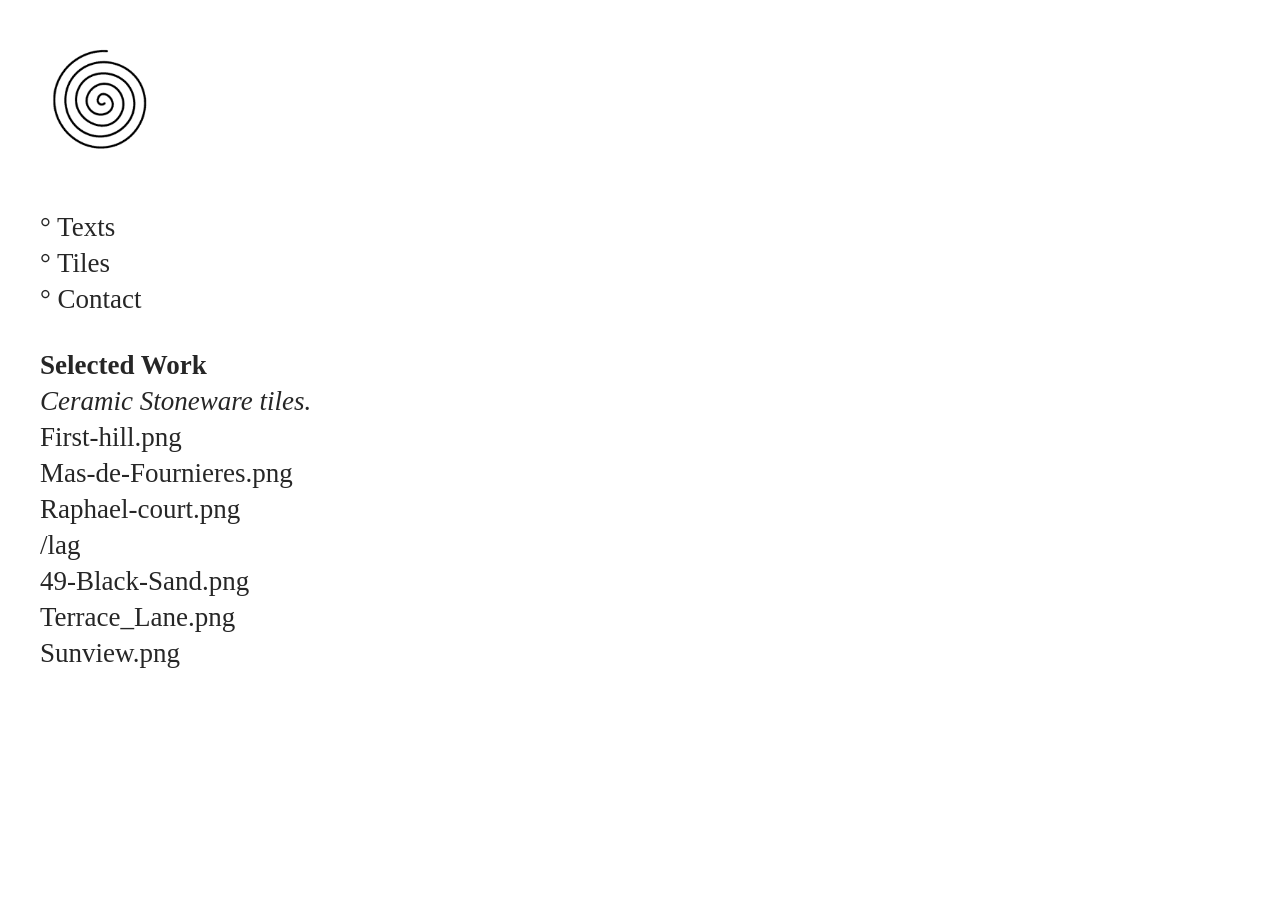
==== index.html @ 8a4e9999 "Update index.html" ====
<!DOCTYPE html>
<html lang="en">
<head>
    <meta charset="UTF-8">
    <meta name="viewport" content="width=device-width, initial-scale=1.0">
    <title>Tiles - Lacey Verhalen</title>
    <link rel="stylesheet" href="style.css">
</head>
<body>

    <!-- Top Left GIF Logo (Links back to home) -->
    <a href="index.html" class="logo">
        <img src="spiral.gif" alt="Spiral Logo">
    </a>

    <!-- Main Content Grid (Nav + Header) -->
    <div class="tiles-header-grid">
        <!-- Navigation Column -->
        <div class="nav-group">
            <p>° <a href="texts.html">Texts</a></p>
            <p>° <a href="tiles.html">Tiles</a></p>
            <p>° <a href="contact.html">Contact</a></p>
        </div>

        <!-- Selected Work Header Column -->
        <div class="work-title">
            <p class="bold">Selected Work</p>
            <p class="italic">Ceramic Stoneware tiles.</p>
        </div>
    </div>

    <!-- Image Links List -->
    <div class="tiles-links-container">
        <!-- Group 1 -->
        <div class="tile-link-block">
            <p><a href="images/First-hill.png" target="_blank">First-hill.png</a></p>
        </div>

        <!-- Group 2 -->
        <div class="tile-link-block">
            <p><a href="images/Mas-de-Fournieres.png" target="_blank">Mas-de-Fournieres.png</a></p>
            <p><a href="images/Raphael-court.png" target="_blank">Raphael-court.png</a></p>
        </div>

        <!-- Group 3 -->
        <div class="tile-link-block">
            <p><a href="images/49-Black-Sand.png" target="_blank" class="italic">/lag</a></p>
            <p><a href="images/49-Black-Sand.png" target="_blank">49-Black-Sand.png</a></p>
        </div>

        <!-- Group 4 -->
        <div class="tile-link-block">
            <p><a href="images/Terrace_Lane.png" target="_blank">Terrace_Lane.png</a></p>
            <p><a href="images/Sunview.png" target="_blank">Sunview.png</a></p>
        </div>
    </div>

</body>
</html>
---- style.css ----
/* Enable smooth font rendering for a thinner appearance */
html {
    -webkit-font-smoothing: antialiased;
    -moz-osx-font-smoothing: grayscale;
}

body {
    font-family: "Times New Roman", Times, serif;
    font-size: 27px;
    line-height: 36px;
    font-weight: 400;
    margin: 40px;
    color: rgba(0, 0, 0, 0.85);
    background-color: #ffffff;
}

/* Base Paragraph Reset */
p {
    margin: 0;
    padding: 0;
}

/* Strict Link Styling */
a, 
a:visited, 
a:active, 
a:link {
    font-family: inherit;
    font-size: inherit;
    color: rgba(0, 0, 0, 0.85);
    text-decoration: none;
    font-style: normal;
}

/* Link Hover Effect */
a:hover {
    font-style: italic;
    color: rgba(0, 0, 0, 0.85);
}

/* Logo */
.logo {
    display: inline-block;
    margin-bottom: 40px;
}

.logo img {
    height: 120px;
    width: auto;
    border: none;
    display: block;
}

/* Utility Classes */
.italic {
    font-style: italic;
}

.bold {
    font-weight: bold;
}

/* Layout Spacing */
.intro {
    margin-bottom: 35px;
}

.nav-group {
    margin-bottom: 30px;
}

.events-header {
    font-style: italic;
    margin-top: 50px;
    margin-bottom: 35px;
}

/* Fixes Event Clumping */
.events-container {
    display: block;
}

.event-item {
    margin-bottom: 35px; /* Creates spacing between each event block */
}

.event-item:last-child {
    margin-bottom: 0;
}

.event-item p {
    line-height: 36px;
}
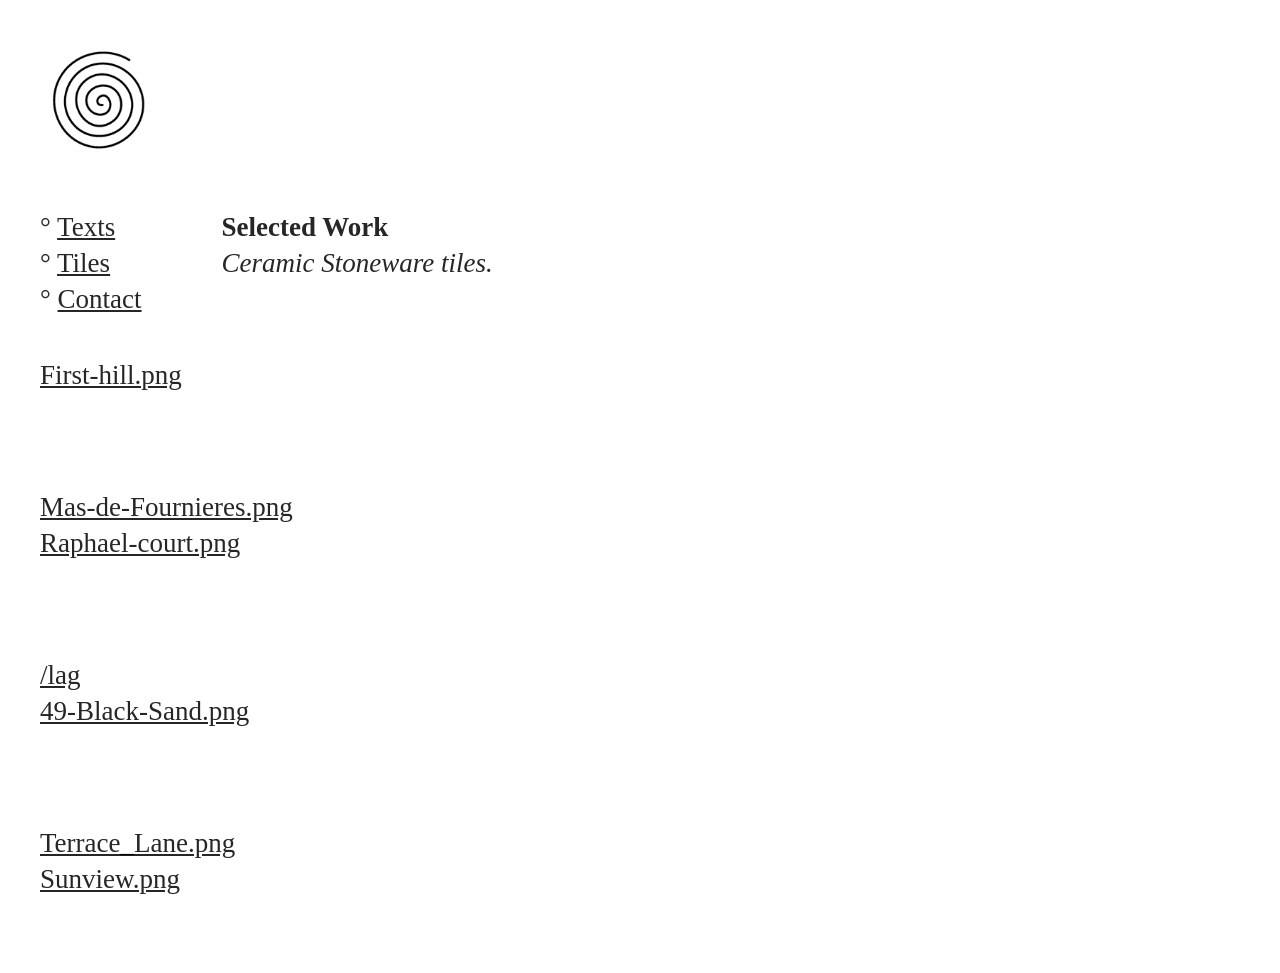
==== commit 4cdcda51: "Update index.html" ====
--- a/index.html
+++ b/index.html
@@ -35,25 +35,25 @@
         <div class="tile-link-block">
             <p><a href="images/First-hill.png" target="_blank">First-hill.png</a></p>
         </div>
-
+<br>
         <!-- Group 2 -->
         <div class="tile-link-block">
             <p><a href="images/Mas-de-Fournieres.png" target="_blank">Mas-de-Fournieres.png</a></p>
             <p><a href="images/Raphael-court.png" target="_blank">Raphael-court.png</a></p>
         </div>
-
+<br>
         <!-- Group 3 -->
         <div class="tile-link-block">
             <p><a href="images/49-Black-Sand.png" target="_blank" class="italic">/lag</a></p>
             <p><a href="images/49-Black-Sand.png" target="_blank">49-Black-Sand.png</a></p>
         </div>
-
+<br>
         <!-- Group 4 -->
         <div class="tile-link-block">
             <p><a href="images/Terrace_Lane.png" target="_blank">Terrace_Lane.png</a></p>
             <p><a href="images/Sunview.png" target="_blank">Sunview.png</a></p>
         </div>
     </div>
-
+<br>
 </body>
 </html>
--- a/style.css
+++ b/style.css
@@ -28,7 +28,7 @@
     font-family: inherit;
     font-size: inherit;
     color: rgba(0, 0, 0, 0.85);
-    text-decoration: none;
+    text-decoration: underline; /* Displays underlined links matching the mockup */
     font-style: normal;
 }
 
@@ -60,34 +60,20 @@
     font-weight: bold;
 }
 
-/* Layout Spacing */
-.intro {
-    margin-bottom: 35px;
+/* Header Grid Layout for Tiles Page */
+.tiles-header-grid {
+    display: flex;
+    gap: 80px; /* Space between navigation and "Selected Work" header */
+    margin-bottom: 40px;
 }
 
-.nav-group {
-    margin-bottom: 30px;
+/* Image Links Stack */
+.tiles-links-container {
+    display: flex;
+    flex-direction: column;
+    gap: 30px; /* Space between link blocks */
 }
 
-.events-header {
-    font-style: italic;
-    margin-top: 50px;
-    margin-bottom: 35px;
-}
-
-/* Fixes Event Clumping */
-.events-container {
-    display: block;
-}
-
-.event-item {
-    margin-bottom: 35px; /* Creates spacing between each event block */
-}
-
-.event-item:last-child {
-    margin-bottom: 0;
-}
-
-.event-item p {
+.tile-link-block p {
     line-height: 36px;
 }
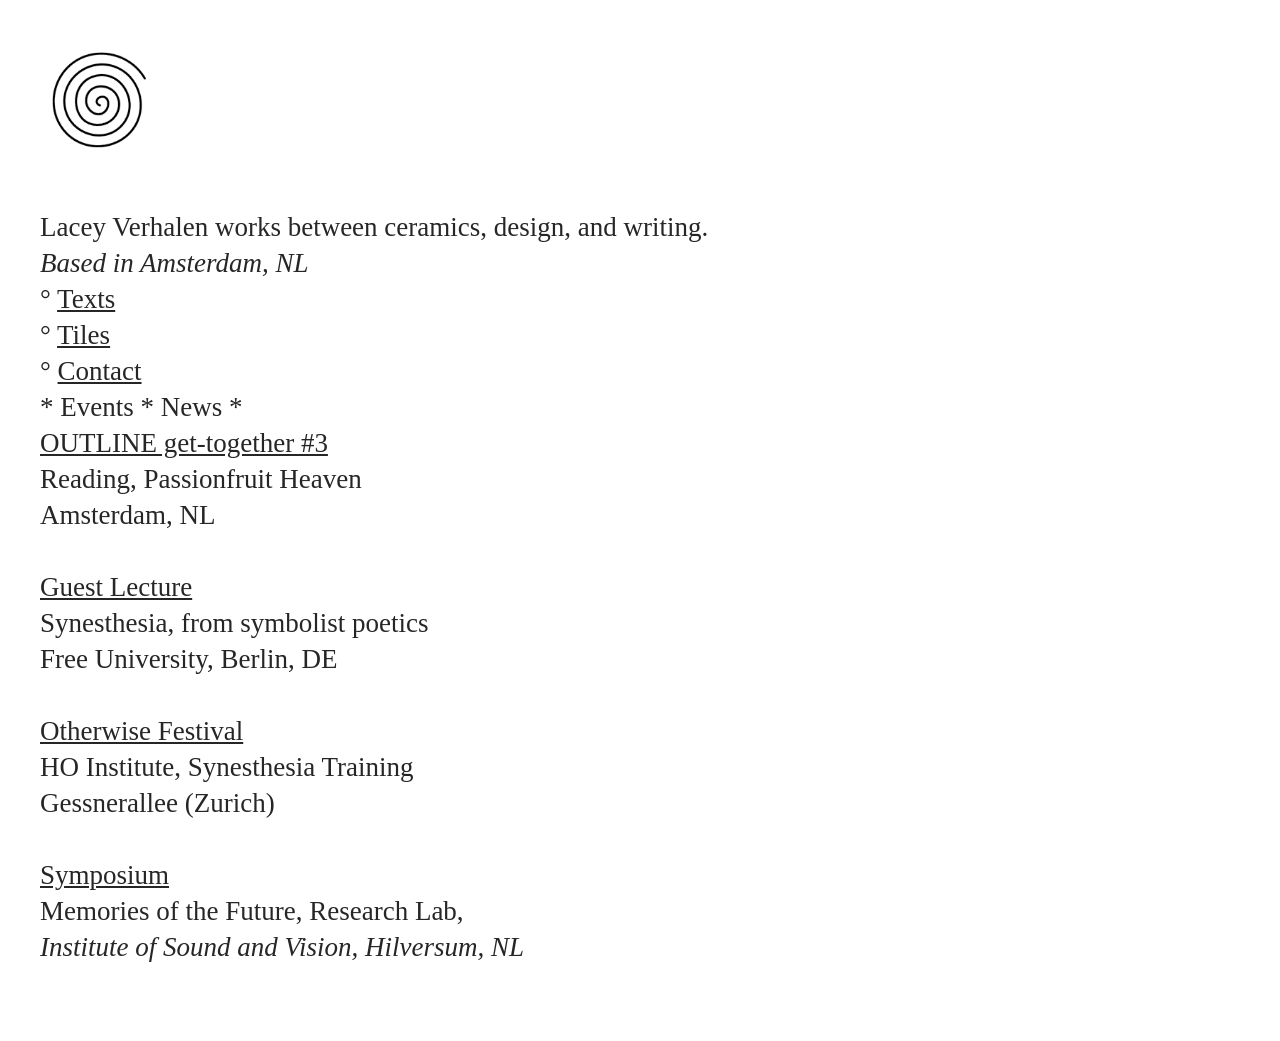
==== commit 85746b44: "Update index.html" ====
--- a/index.html
+++ b/index.html
@@ -3,57 +3,65 @@
 <head>
     <meta charset="UTF-8">
     <meta name="viewport" content="width=device-width, initial-scale=1.0">
-    <title>Tiles - Lacey Verhalen</title>
+    <title>Lacey Verhalen</title>
     <link rel="stylesheet" href="style.css">
 </head>
 <body>
 
-    <!-- Top Left GIF Logo (Links back to home) -->
+    <!-- Top Left GIF Logo -->
     <a href="index.html" class="logo">
         <img src="spiral.gif" alt="Spiral Logo">
     </a>
 
-    <!-- Main Content Grid (Nav + Header) -->
-    <div class="tiles-header-grid">
-        <!-- Navigation Column -->
-        <div class="nav-group">
-            <p>° <a href="texts.html">Texts</a></p>
-            <p>° <a href="tiles.html">Tiles</a></p>
-            <p>° <a href="contact.html">Contact</a></p>
+    <!-- Main Intro Text -->
+    <p class="intro">
+        Lacey Verhalen works between ceramics, design, and writing.<br>
+        <span class="italic">Based in Amsterdam, NL</span>
+    </p>
+
+    <!-- Navigation Links -->
+    <div class="nav-group">
+        <p>° <a href="texts.html">Texts</a></p>
+        <p>° <a href="tiles.html">Tiles</a></p>
+    </div>
+
+    <div class="nav-group">
+        <p>° <a href="contact.html">Contact</a></p>
+    </div>
+
+    <!-- Events Title -->
+    <p class="events-header">* Events * News *</p>
+
+    <!-- Vertical Events Block -->
+    <div class="events-container">
+        <!-- Event 1 -->
+        <div class="event-item">
+            <p><a href="https://example.com" target="_blank" rel="noopener noreferrer">OUTLINE get-together #3</a></p>
+            <p>Reading, Passionfruit Heaven</p>
+            <p>Amsterdam, NL</p>
         </div>
-
-        <!-- Selected Work Header Column -->
-        <div class="work-title">
-            <p class="bold">Selected Work</p>
-            <p class="italic">Ceramic Stoneware tiles.</p>
+ <br>
+        <!-- Event 2 -->
+        <div class="event-item">
+            <p><a href="https://example.com" target="_blank" rel="noopener noreferrer">Guest Lecture</a></p>
+            <p>Synesthesia, from symbolist poetics</p>
+            <p>Free University, Berlin, DE</p>
+        </div>
+ <br>
+        <!-- Event 3 -->
+        <div class="event-item">
+            <p><a href="https://example.com" target="_blank" rel="noopener noreferrer">Otherwise Festival</a></p>
+            <p>HO Institute, Synesthesia Training</p>
+            <p>Gessnerallee (Zurich)</p>
+        </div>
+ <br>
+        <!-- Event 4 -->
+        <div class="event-item">
+            <p><a href="https://example.com" target="_blank" rel="noopener noreferrer">Symposium</a></p>
+            <p>Memories of the Future, Research Lab,</p>
+            <p class="italic">Institute of Sound and Vision, Hilversum, NL</p>
         </div>
     </div>
-
-    <!-- Image Links List -->
-    <div class="tiles-links-container">
-        <!-- Group 1 -->
-        <div class="tile-link-block">
-            <p><a href="images/First-hill.png" target="_blank">First-hill.png</a></p>
-        </div>
-<br>
-        <!-- Group 2 -->
-        <div class="tile-link-block">
-            <p><a href="images/Mas-de-Fournieres.png" target="_blank">Mas-de-Fournieres.png</a></p>
-            <p><a href="images/Raphael-court.png" target="_blank">Raphael-court.png</a></p>
-        </div>
-<br>
-        <!-- Group 3 -->
-        <div class="tile-link-block">
-            <p><a href="images/49-Black-Sand.png" target="_blank" class="italic">/lag</a></p>
-            <p><a href="images/49-Black-Sand.png" target="_blank">49-Black-Sand.png</a></p>
-        </div>
-<br>
-        <!-- Group 4 -->
-        <div class="tile-link-block">
-            <p><a href="images/Terrace_Lane.png" target="_blank">Terrace_Lane.png</a></p>
-            <p><a href="images/Sunview.png" target="_blank">Sunview.png</a></p>
-        </div>
-    </div>
-<br>
+ <br>
 </body>
 </html>
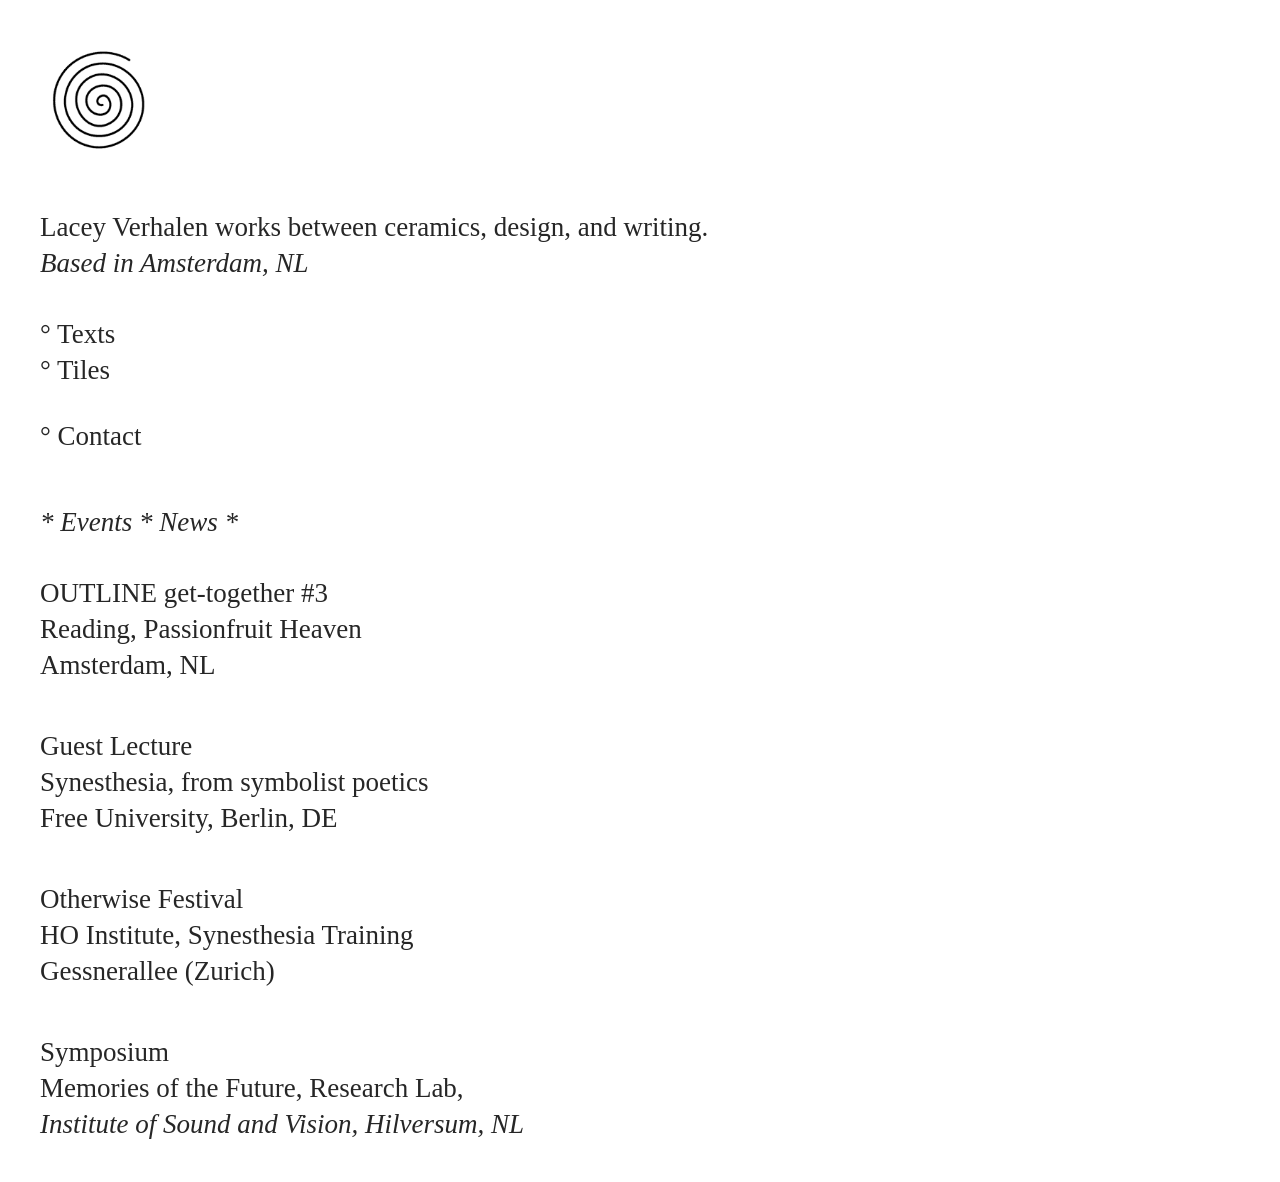
==== commit 382497f0: "Update index.html" ====
--- a/index.html
+++ b/index.html
@@ -40,21 +40,21 @@
             <p>Reading, Passionfruit Heaven</p>
             <p>Amsterdam, NL</p>
         </div>
- <br>
+        
         <!-- Event 2 -->
         <div class="event-item">
             <p><a href="https://example.com" target="_blank" rel="noopener noreferrer">Guest Lecture</a></p>
             <p>Synesthesia, from symbolist poetics</p>
             <p>Free University, Berlin, DE</p>
         </div>
- <br>
+
         <!-- Event 3 -->
         <div class="event-item">
             <p><a href="https://example.com" target="_blank" rel="noopener noreferrer">Otherwise Festival</a></p>
             <p>HO Institute, Synesthesia Training</p>
             <p>Gessnerallee (Zurich)</p>
         </div>
- <br>
+
         <!-- Event 4 -->
         <div class="event-item">
             <p><a href="https://example.com" target="_blank" rel="noopener noreferrer">Symposium</a></p>
@@ -62,6 +62,6 @@
             <p class="italic">Institute of Sound and Vision, Hilversum, NL</p>
         </div>
     </div>
- <br>
+
 </body>
 </html>
--- a/style.css
+++ b/style.css
@@ -28,7 +28,7 @@
     font-family: inherit;
     font-size: inherit;
     color: rgba(0, 0, 0, 0.85);
-    text-decoration: underline; /* Displays underlined links matching the mockup */
+    text-decoration: none;
     font-style: normal;
 }
 
@@ -51,29 +51,43 @@
     display: block;
 }
 
-/* Utility Classes */
+/* Utility Italic Class */
 .italic {
     font-style: italic;
 }
 
-.bold {
-    font-weight: bold;
+/* Section Header (Selected Work / Events Title) */
+.section-title,
+.events-header {
+    margin-top: 10px;
+    margin-bottom: 35px;
 }
 
-/* Header Grid Layout for Tiles Page */
-.tiles-header-grid {
-    display: flex;
-    gap: 80px; /* Space between navigation and "Selected Work" header */
-    margin-bottom: 40px;
+.events-header {
+    font-style: italic;
+    margin-top: 50px;
 }
 
-/* Image Links Stack */
-.tiles-links-container {
+/* Spacing Layout */
+.intro {
+    margin-bottom: 35px;
+}
+
+.nav-group {
+    margin-bottom: 30px;
+}
+
+.spacer-medium {
+    margin-top: 35px;
+}
+
+/* List Item Spacing */
+.events-container {
     display: flex;
     flex-direction: column;
-    gap: 30px; /* Space between link blocks */
+    gap: 45px;
 }
 
-.tile-link-block p {
+.event-item p {
     line-height: 36px;
 }
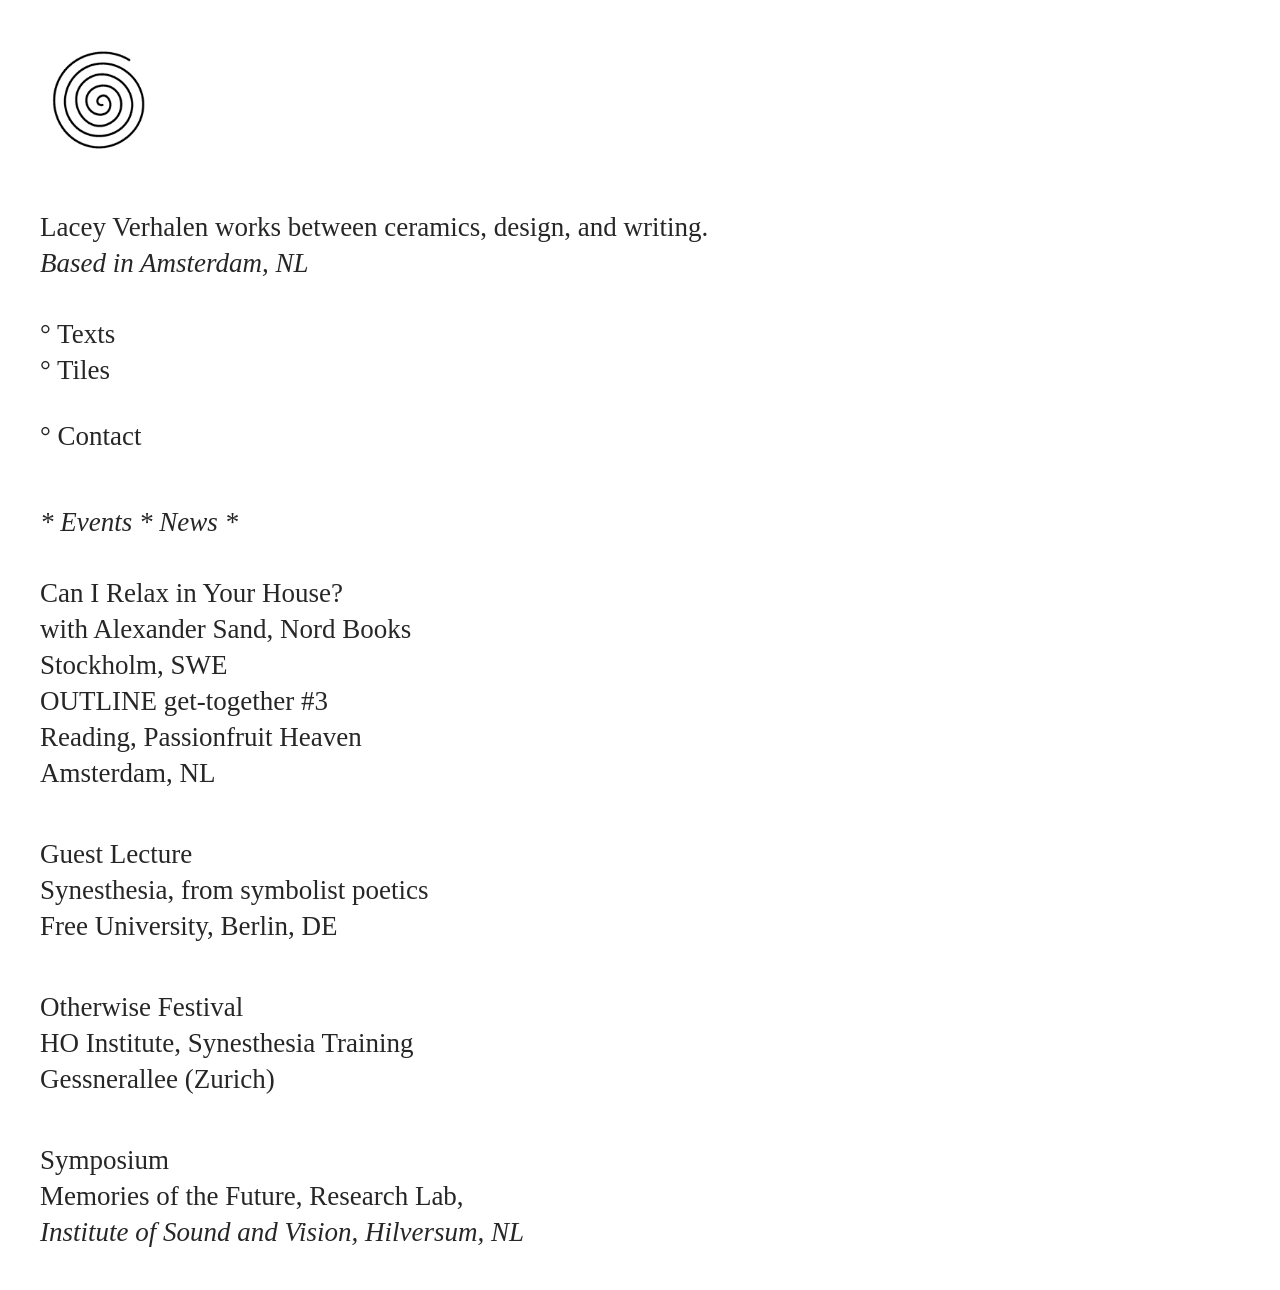
==== commit 3a001489: "Update index.html" ====
--- a/index.html
+++ b/index.html
@@ -32,32 +32,40 @@
     <!-- Events Title -->
     <p class="events-header">* Events * News *</p>
 
+    
+           <!-- Event 0 -->
+        <div class="event-item">
+            <p><a href="https://www.nordbooks.se/" target="_blank" rel="noopener noreferrer">Can I Relax in Your House?</a></p>
+            <p>with Alexander Sand, Nord Books</p>
+            <p>Stockholm, SWE</p>
+        </div>
+    
     <!-- Vertical Events Block -->
     <div class="events-container">
         <!-- Event 1 -->
         <div class="event-item">
-            <p><a href="https://example.com" target="_blank" rel="noopener noreferrer">OUTLINE get-together #3</a></p>
+            <p><a href="https://www.ot301.nl/agenda/13935" target="_blank" rel="noopener noreferrer">OUTLINE get-together #3</a></p>
             <p>Reading, Passionfruit Heaven</p>
             <p>Amsterdam, NL</p>
         </div>
         
         <!-- Event 2 -->
         <div class="event-item">
-            <p><a href="https://example.com" target="_blank" rel="noopener noreferrer">Guest Lecture</a></p>
+            <p>Guest Lecture</p>
             <p>Synesthesia, from symbolist poetics</p>
             <p>Free University, Berlin, DE</p>
         </div>
 
         <!-- Event 3 -->
         <div class="event-item">
-            <p><a href="https://example.com" target="_blank" rel="noopener noreferrer">Otherwise Festival</a></p>
+            <p>Otherwise Festival</p>
             <p>HO Institute, Synesthesia Training</p>
             <p>Gessnerallee (Zurich)</p>
         </div>
 
         <!-- Event 4 -->
         <div class="event-item">
-            <p><a href="https://example.com" target="_blank" rel="noopener noreferrer">Symposium</a></p>
+            <p>Symposium</p>
             <p>Memories of the Future, Research Lab,</p>
             <p class="italic">Institute of Sound and Vision, Hilversum, NL</p>
         </div>
--- a/style.css
+++ b/style.css
@@ -91,3 +91,18 @@
 .event-item p {
     line-height: 36px;
 }
+
+/* Vertical layout for displayed images */
+.tiles-image-container {
+    display: flex;
+    flex-direction: column;
+    gap: 40px; /* Space between each image */
+    margin-top: 30px;
+}
+
+.tiles-image-container img {
+    width: 1080px;
+    max-width: 100%; /* Keeps images responsive on smaller screens */
+    height: auto;
+    display: block;
+}
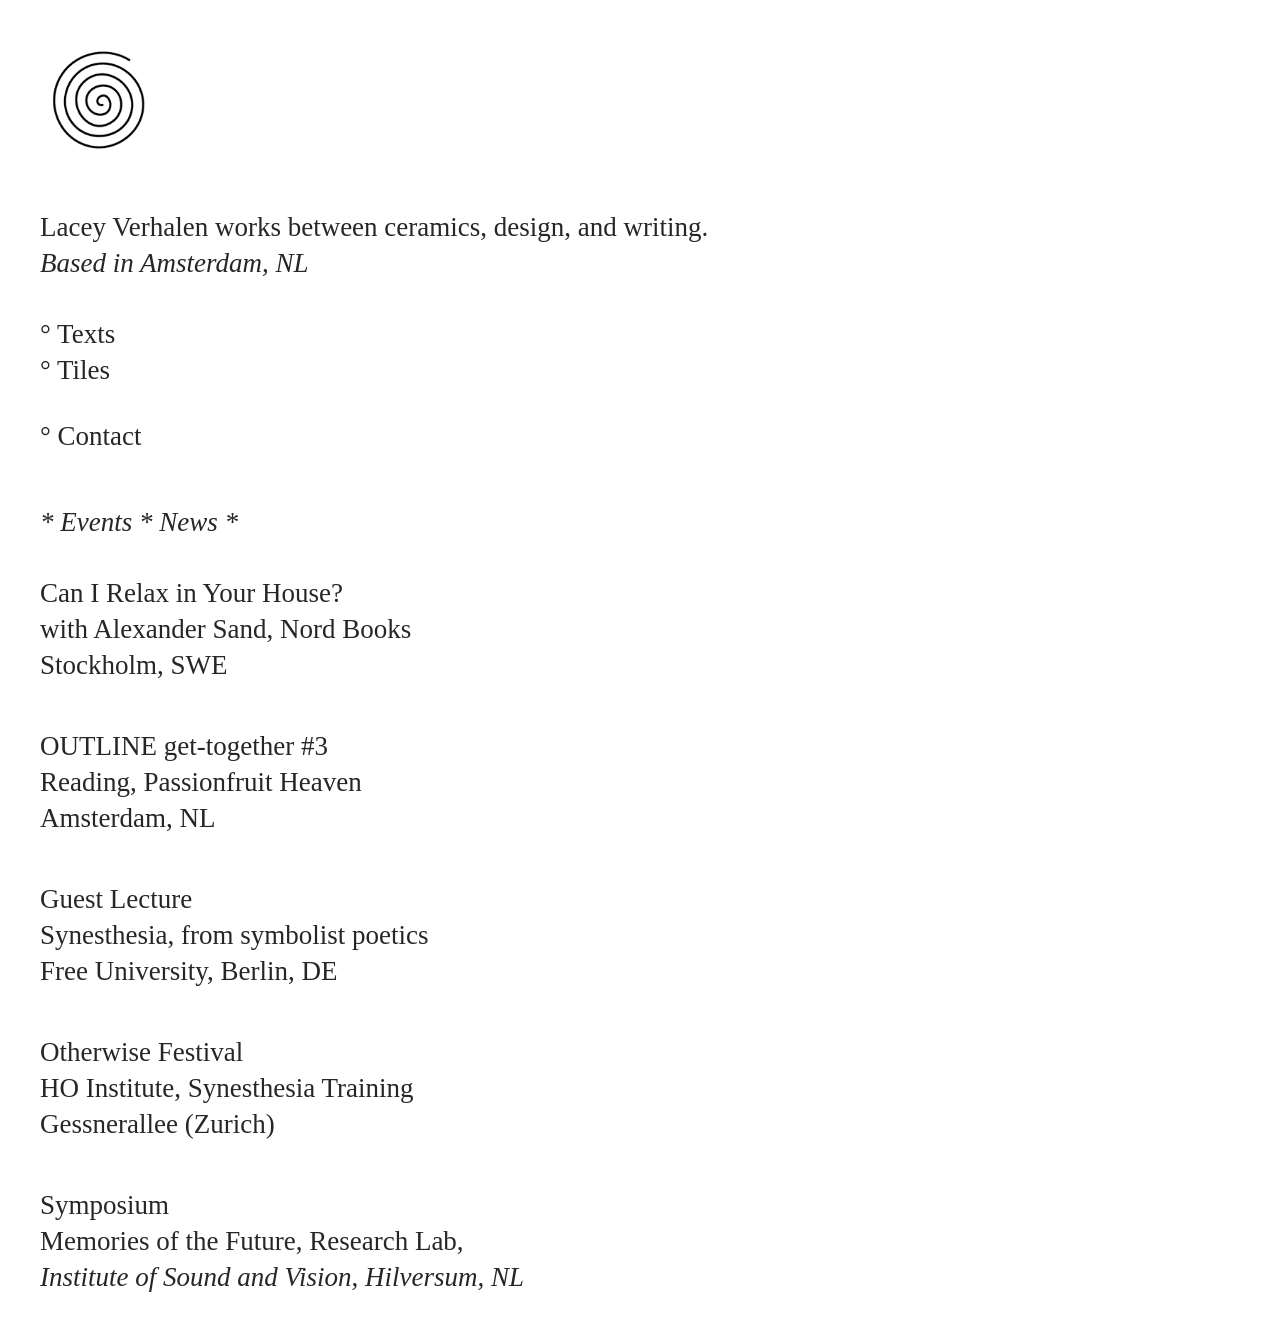
==== commit 8a93f816: "Update index.html" ====
--- a/index.html
+++ b/index.html
@@ -19,6 +19,7 @@
         <span class="italic">Based in Amsterdam, NL</span>
     </p>
 
+
     <!-- Navigation Links -->
     <div class="nav-group">
         <p>° <a href="texts.html">Texts</a></p>
@@ -32,16 +33,16 @@
     <!-- Events Title -->
     <p class="events-header">* Events * News *</p>
 
-    
-           <!-- Event 0 -->
+    <!-- Vertical Events Block -->
+    <div class="events-container">
+
+              <!-- Event 0 -->
         <div class="event-item">
             <p><a href="https://www.nordbooks.se/" target="_blank" rel="noopener noreferrer">Can I Relax in Your House?</a></p>
             <p>with Alexander Sand, Nord Books</p>
             <p>Stockholm, SWE</p>
         </div>
-    
-    <!-- Vertical Events Block -->
-    <div class="events-container">
+        
         <!-- Event 1 -->
         <div class="event-item">
             <p><a href="https://www.ot301.nl/agenda/13935" target="_blank" rel="noopener noreferrer">OUTLINE get-together #3</a></p>
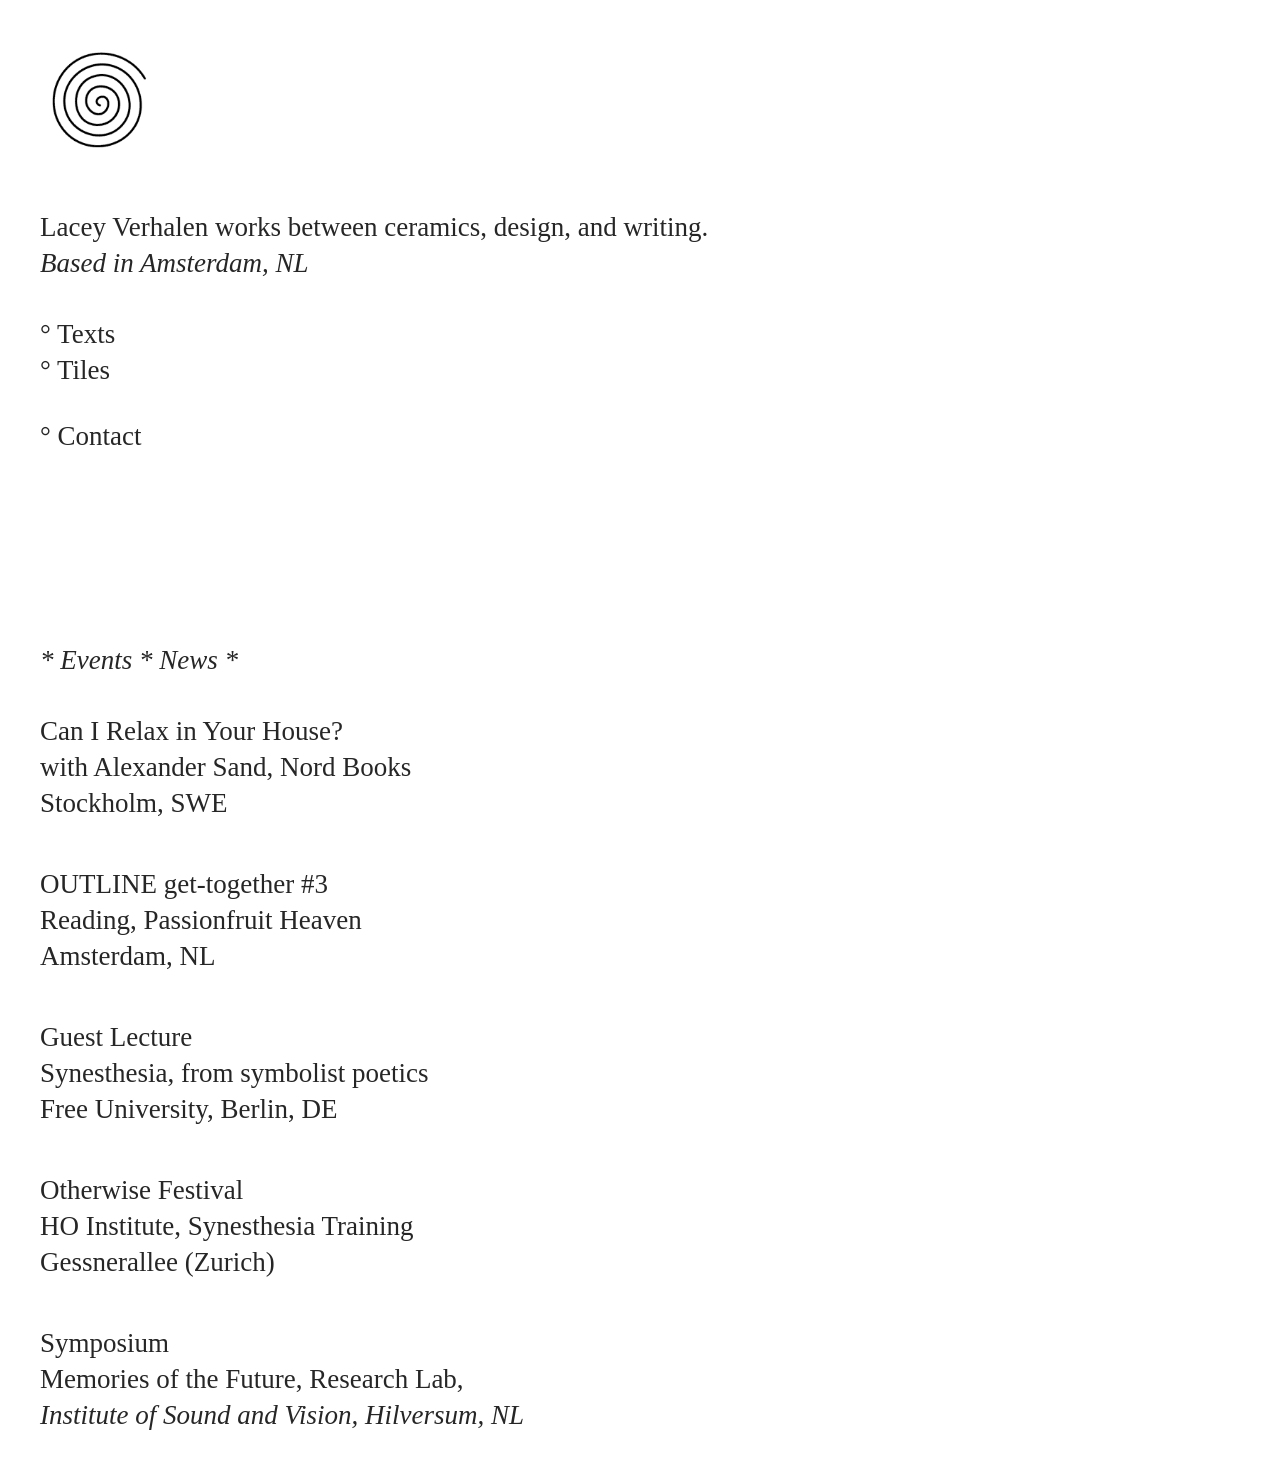
==== commit 9c1693d1: "Update index.html" ====
--- a/index.html
+++ b/index.html
@@ -29,7 +29,9 @@
     <div class="nav-group">
         <p>° <a href="contact.html">Contact</a></p>
     </div>
-
+     <br>
+     <br>
+     <br>
     <!-- Events Title -->
     <p class="events-header">* Events * News *</p>
 
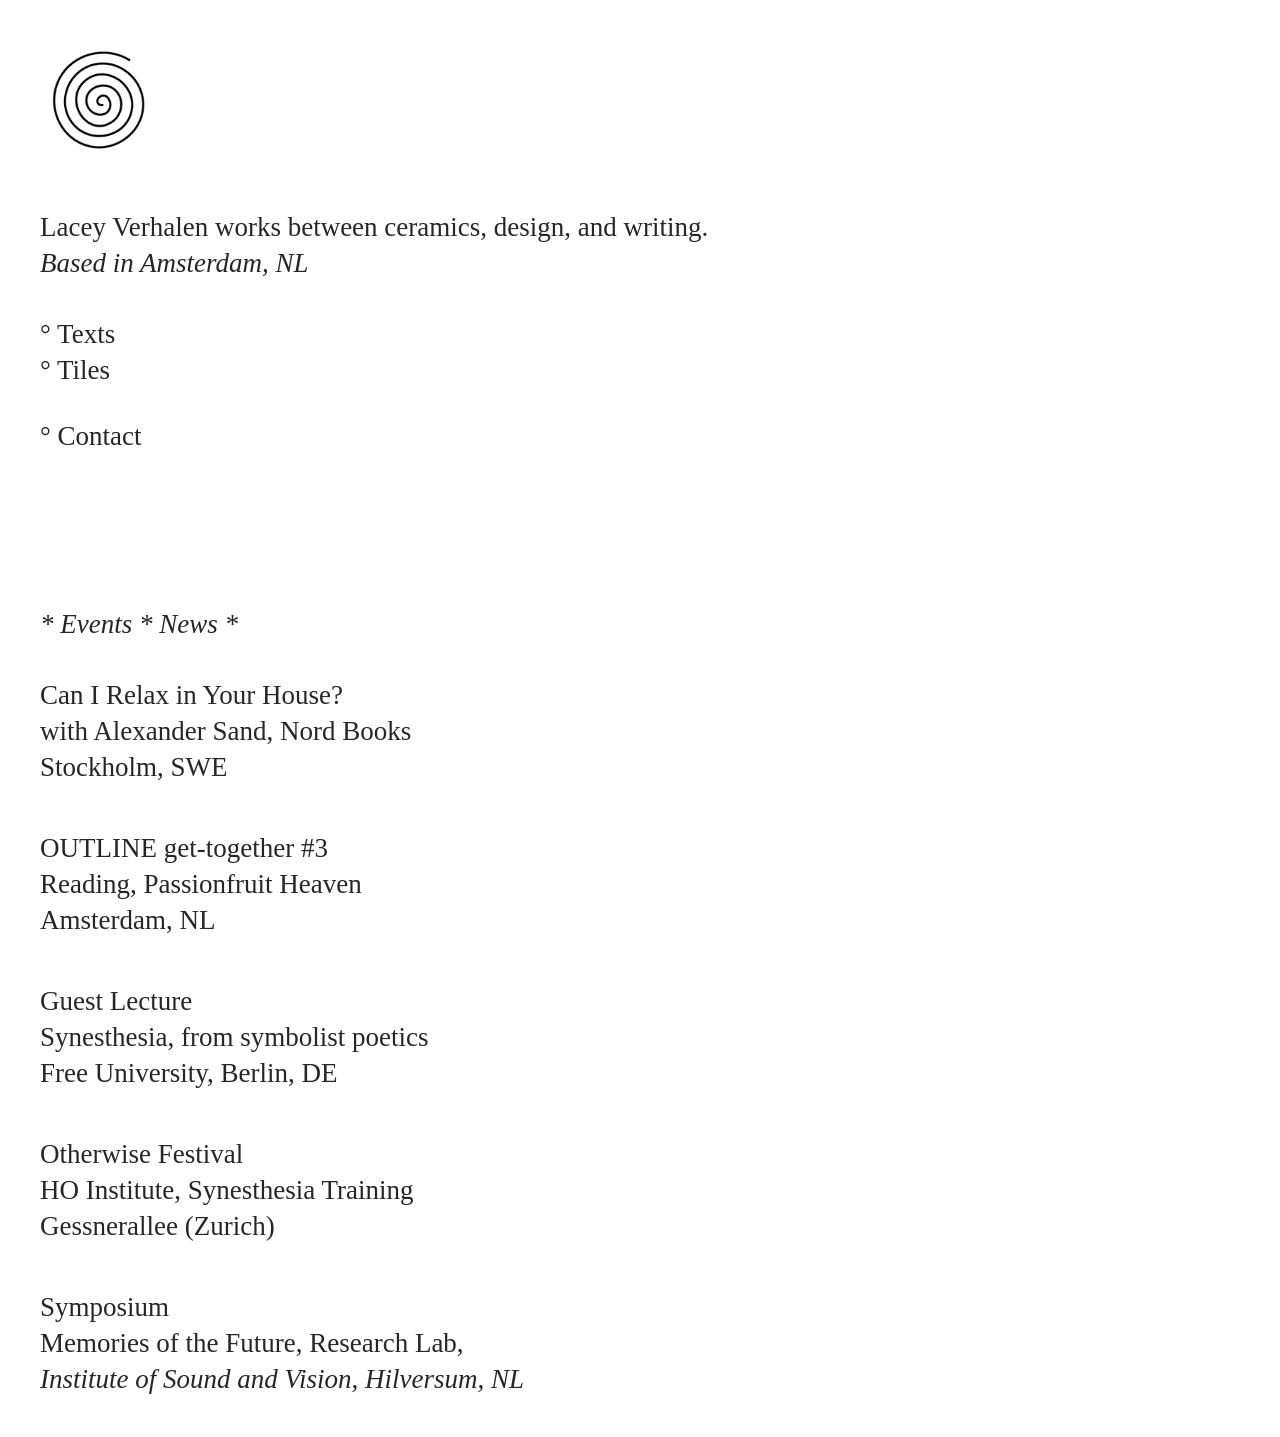
==== commit 4a8ad016: "Update index.html" ====
--- a/index.html
+++ b/index.html
@@ -29,7 +29,6 @@
     <div class="nav-group">
         <p>° <a href="contact.html">Contact</a></p>
     </div>
-     <br>
      <br>
      <br>
     <!-- Events Title -->
